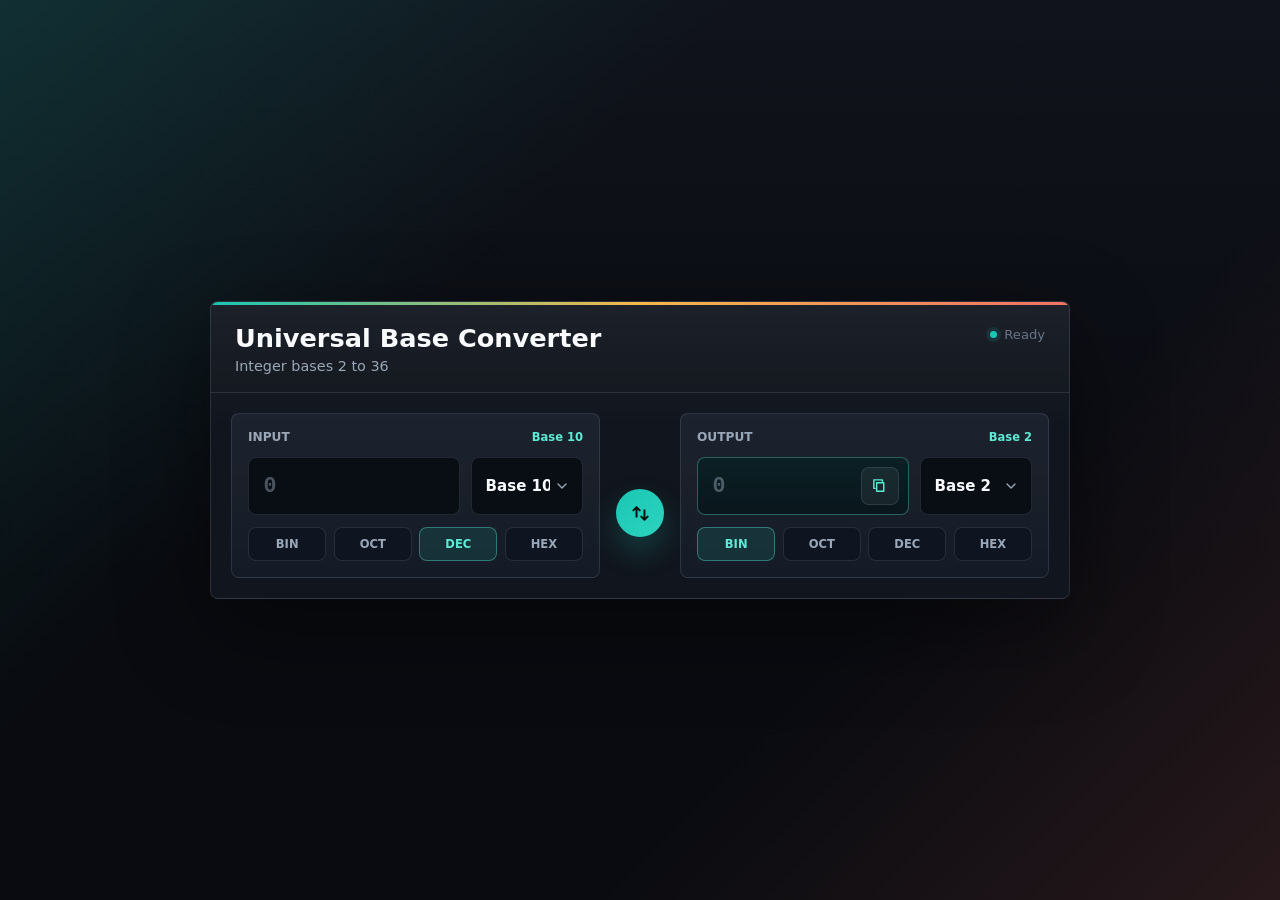
==== base-converter.html @ 08b2629d "added complements and truth table generation + a home page" ====
<!DOCTYPE html>
<html lang="en">

<head>
    <meta charset="UTF-8">
    <meta name="viewport" content="width=device-width, initial-scale=1.0">
    <title>Universal Base Converter</title>
    <style>
        :root {
            --bg-color: #090b10;
            --panel: #11151d;
            --panel-strong: #151b26;
            --field: #090d14;
            --field-raised: #0e1420;
            --text-primary: #f8fafc;
            --text-secondary: #9aa7b8;
            --text-muted: #687589;
            --accent: #19c6b3;
            --accent-hover: #5eead4;
            --accent-soft: rgba(25, 198, 179, 0.13);
            --amber: #f5b84b;
            --coral: #f07167;
            --border: rgba(148, 163, 184, 0.18);
            --border-strong: rgba(148, 163, 184, 0.28);
            --error: #fb7185;
            --error-soft: rgba(251, 113, 133, 0.12);
            --shadow: 0 30px 90px rgba(0, 0, 0, 0.42);
        }

        * {
            box-sizing: border-box;
            margin: 0;
            padding: 0;
            -webkit-tap-highlight-color: transparent;
        }

        body {
            background:
                linear-gradient(135deg, rgba(25, 198, 179, 0.16), transparent 34%),
                linear-gradient(315deg, rgba(240, 113, 103, 0.13), transparent 32%),
                linear-gradient(180deg, #10131b 0%, var(--bg-color) 64%);
            color: var(--text-primary);
            font-family: Inter, 'Segoe UI', system-ui, -apple-system, sans-serif;
            min-height: 100vh;
            display: flex;
            justify-content: center;
            align-items: center;
            padding: 18px;
            padding-top: max(18px, env(safe-area-inset-top));
            padding-bottom: max(18px, env(safe-area-inset-bottom));
        }

        button,
        input,
        select {
            font: inherit;
        }

        .container {
            background:
                linear-gradient(180deg, rgba(255, 255, 255, 0.05), transparent 42%),
                var(--panel);
            border: 1px solid var(--border);
            border-radius: 8px;
            box-shadow: var(--shadow);
            width: 100%;
            max-width: 860px;
            overflow: hidden;
            position: relative;
        }

        .container::before {
            content: "";
            position: absolute;
            inset: 0 0 auto;
            height: 3px;
            background: linear-gradient(90deg, var(--accent), var(--amber), var(--coral));
        }

        header {
            align-items: flex-start;
            border-bottom: 1px solid var(--border);
            display: flex;
            justify-content: space-between;
            gap: 1rem;
            padding: 1.35rem 1.5rem 1.1rem;
        }

        h1 {
            color: var(--text-primary);
            font-size: 1.6rem;
            font-weight: 760;
            letter-spacing: 0;
            line-height: 1.12;
            margin-bottom: 0.38rem;
        }

        p.subtitle {
            color: var(--text-secondary);
            font-size: 0.9rem;
        }

        .status-line {
            align-items: center;
            color: var(--text-muted);
            display: flex;
            flex: 0 0 auto;
            font-size: 0.82rem;
            gap: 0.45rem;
            min-height: 1.25rem;
            padding-top: 0.15rem;
        }

        .status-dot {
            background: var(--accent);
            border-radius: 50%;
            box-shadow: 0 0 0 4px rgba(25, 198, 179, 0.12);
            height: 7px;
            width: 7px;
        }

        .status-line.error .status-dot {
            background: var(--error);
            box-shadow: 0 0 0 4px rgba(251, 113, 133, 0.12);
        }

        .workspace {
            display: grid;
            gap: 1rem;
            grid-template-columns: minmax(0, 1fr) auto minmax(0, 1fr);
            padding: 1.25rem;
        }

        .input-group {
            background:
                linear-gradient(180deg, rgba(255, 255, 255, 0.035), transparent),
                var(--panel-strong);
            border: 1px solid var(--border);
            border-radius: 8px;
            min-width: 0;
            padding: 1rem;
            position: relative;
        }

        label {
            align-items: center;
            color: var(--text-secondary);
            display: flex;
            font-size: 0.76rem;
            font-weight: 760;
            justify-content: space-between;
            letter-spacing: 0;
            margin-bottom: 0.8rem;
            text-transform: uppercase;
        }

        label span:last-child {
            color: var(--accent-hover);
            font-size: 0.72rem;
            text-transform: none;
        }

        .input-wrapper {
            display: grid;
            gap: 0.7rem;
            grid-template-columns: minmax(0, 1fr) 112px;
        }

        input,
        select {
            background-color: var(--field);
            border: 1px solid var(--border);
            border-radius: 8px;
            color: var(--text-primary);
            outline: none;
            transition: border-color 0.18s, box-shadow 0.18s, background-color 0.18s;
        }

        input {
            font-family: 'Cascadia Mono', 'SFMono-Regular', Consolas, 'Courier New', monospace;
            font-size: 1.35rem;
            font-weight: 650;
            min-height: 58px;
            min-width: 0;
            padding: 0 0.9rem;
            width: 100%;
        }

        input::placeholder {
            color: rgba(154, 167, 184, 0.46);
        }

        input:focus,
        select:focus {
            border-color: rgba(94, 234, 212, 0.78);
            box-shadow: 0 0 0 3px rgba(25, 198, 179, 0.14);
        }

        input.invalid {
            background: var(--error-soft);
            border-color: rgba(251, 113, 133, 0.74);
            color: #fecdd3;
        }

        select {
            appearance: none;
            background-image: url("data:image/svg+xml;charset=UTF-8,%3csvg xmlns='http://www.w3.org/2000/svg' viewBox='0 0 24 24' fill='none' stroke='%239aa7b8' stroke-width='2' stroke-linecap='round' stroke-linejoin='round'%3e%3cpolyline points='6 9 12 15 18 9'%3e%3c/polyline%3e%3c/svg%3e");
            background-position: right 12px center;
            background-repeat: no-repeat;
            background-size: 16px;
            cursor: pointer;
            font-size: 0.94rem;
            font-weight: 700;
            min-height: 58px;
            padding: 0 2rem 0 0.85rem;
        }

        select option {
            background-color: #111827;
            color: var(--text-primary);
        }

        .base-shortcuts {
            display: grid;
            gap: 0.45rem;
            grid-template-columns: repeat(4, minmax(0, 1fr));
            margin-top: 0.75rem;
        }

        .preset-btn {
            background: var(--field-raised);
            border: 1px solid var(--border);
            border-radius: 8px;
            color: var(--text-secondary);
            cursor: pointer;
            font-size: 0.72rem;
            font-weight: 760;
            min-height: 34px;
            transition: background-color 0.18s, border-color 0.18s, color 0.18s;
        }

        .preset-btn:hover,
        .preset-btn.active {
            background: var(--accent-soft);
            border-color: rgba(94, 234, 212, 0.38);
            color: var(--accent-hover);
        }

        .swap-container {
            align-items: center;
            display: flex;
            justify-content: center;
            padding-top: 2.25rem;
            z-index: 5;
        }

        .swap-btn,
        .copy-btn {
            align-items: center;
            border: none;
            cursor: pointer;
            display: flex;
            justify-content: center;
        }

        .swap-btn {
            background: linear-gradient(135deg, var(--accent), #2dd4bf);
            border-radius: 50%;
            box-shadow: 0 14px 30px rgba(25, 198, 179, 0.24);
            color: #04110f;
            height: 48px;
            transition: transform 0.24s, box-shadow 0.24s;
            width: 48px;
        }

        .swap-btn:hover {
            box-shadow: 0 18px 36px rgba(25, 198, 179, 0.32);
            transform: rotate(180deg) scale(1.04);
        }

        .swap-btn:focus-visible,
        .copy-btn:focus-visible,
        .preset-btn:focus-visible {
            outline: 3px solid rgba(94, 234, 212, 0.28);
            outline-offset: 3px;
        }

        .swap-btn svg {
            height: 19px;
            width: 19px;
        }

        .output-wrapper {
            position: relative;
        }

        .output-field {
            background:
                linear-gradient(180deg, rgba(25, 198, 179, 0.1), rgba(25, 198, 179, 0.05)),
                var(--field);
            border-color: rgba(94, 234, 212, 0.34);
            color: var(--accent-hover);
            cursor: pointer;
            padding-right: 3.2rem;
        }

        .copy-btn {
            background: rgba(248, 250, 252, 0.06);
            border: 1px solid var(--border);
            border-radius: 8px;
            color: var(--accent-hover);
            height: 38px;
            position: absolute;
            right: 10px;
            top: 10px;
            transition: background-color 0.18s, border-color 0.18s, color 0.18s;
            width: 38px;
        }

        .copy-btn:hover {
            background: var(--accent-soft);
            border-color: rgba(94, 234, 212, 0.42);
            color: #ffffff;
        }

        .copy-btn svg {
            height: 17px;
            width: 17px;
        }

        .toast {
            background-color: #f8fafc;
            border-radius: 999px;
            bottom: 20px;
            box-shadow: 0 18px 34px rgba(0, 0, 0, 0.32);
            color: #090b10;
            font-size: 0.85rem;
            font-weight: 720;
            left: 50%;
            opacity: 0;
            padding: 10px 18px;
            pointer-events: none;
            position: fixed;
            transform: translateX(-50%) translateY(20px);
            transition: all 0.3s ease;
            white-space: nowrap;
            z-index: 100;
        }

        .toast.show {
            opacity: 1;
            transform: translateX(-50%) translateY(0);
        }

        @media (max-width: 760px) {
            body {
                align-items: flex-start;
            }

            header {
                display: block;
                padding: 1.2rem 1rem 1rem;
            }

            .status-line {
                margin-top: 0.85rem;
            }

            .workspace {
                display: flex;
                flex-direction: column;
                gap: 0.85rem;
                padding: 1rem;
            }

            .swap-container {
                margin: -0.15rem 0;
                padding-top: 0;
            }

            .swap-btn {
                height: 42px;
                width: 42px;
            }

            .input-wrapper {
                grid-template-columns: minmax(0, 1fr) 104px;
            }

            input {
                font-size: 1.08rem;
                min-height: 52px;
            }

            select {
                font-size: 0.86rem;
                min-height: 52px;
            }

            h1 {
                font-size: 1.35rem;
            }
        }

        @media (max-width: 420px) {
            body {
                padding-left: 12px;
                padding-right: 12px;
            }

            .input-wrapper {
                grid-template-columns: 1fr;
            }

            .base-shortcuts {
                grid-template-columns: repeat(2, minmax(0, 1fr));
            }

            .copy-btn {
                height: 34px;
                top: 9px;
                width: 34px;
            }
        }
    </style>
</head>

<body>

    <div class="container">
        <header>
            <div>
                <h1>Universal Base Converter</h1>
                <p class="subtitle">Integer bases 2 to 36</p>
            </div>
            <div class="status-line" id="statusLine">
                <span class="status-dot"></span>
                <span id="statusText">Ready</span>
            </div>
        </header>

        <div class="workspace">

            <div class="input-group">
                <label for="inputValue">
                    <span>Input</span>
                    <span id="inputBaseDisplay">Base 10</span>
                </label>
                <div class="input-wrapper">
                    <input type="text" id="inputValue" placeholder="0" autocomplete="off">
                    <select id="inputBase" aria-label="Input base">
                        <!-- Options populated by JS -->
                    </select>
                </div>
                <div class="base-shortcuts" data-target="inputBase" aria-label="Input base presets">
                    <button class="preset-btn" type="button" data-base="2">BIN</button>
                    <button class="preset-btn" type="button" data-base="8">OCT</button>
                    <button class="preset-btn" type="button" data-base="10">DEC</button>
                    <button class="preset-btn" type="button" data-base="16">HEX</button>
                </div>
            </div>

            <div class="swap-container">
                <button class="swap-btn" id="swapBtn" type="button" title="Swap Input and Output"
                    aria-label="Swap input and output bases">
                    <svg xmlns="http://www.w3.org/2000/svg" fill="none" viewBox="0 0 24 24" stroke="currentColor"
                        stroke-width="2.5">
                        <path stroke-linecap="round" stroke-linejoin="round"
                            d="M7 16V4m0 0L3 8m4-4l4 4m6 0v12m0 0l4-4m-4 4l-4-4" />
                    </svg>
                </button>
            </div>

            <div class="input-group">
                <label for="outputValue">
                    <span>Output</span>
                    <span id="outputBaseDisplay">Base 2</span>
                </label>
                <div class="input-wrapper">
                    <div class="output-wrapper">
                        <input type="text" id="outputValue" class="output-field" readonly placeholder="0">
                        <button class="copy-btn" id="copyBtn" type="button" title="Copy output"
                            aria-label="Copy output">
                            <svg xmlns="http://www.w3.org/2000/svg" fill="none" viewBox="0 0 24 24"
                                stroke="currentColor" stroke-width="2">
                                <path stroke-linecap="round" stroke-linejoin="round"
                                    d="M8 8h10v12H8z M6 16H4V4h12v2" />
                            </svg>
                        </button>
                    </div>
                    <select id="outputBase" aria-label="Output base">
                        <!-- Options populated by JS -->
                    </select>
                </div>
                <div class="base-shortcuts" data-target="outputBase" aria-label="Output base presets">
                    <button class="preset-btn" type="button" data-base="2">BIN</button>
                    <button class="preset-btn" type="button" data-base="8">OCT</button>
                    <button class="preset-btn" type="button" data-base="10">DEC</button>
                    <button class="preset-btn" type="button" data-base="16">HEX</button>
                </div>
            </div>

        </div>
    </div>

    <!-- Toast Notification -->
    <div id="toast" class="toast">Copied to clipboard!</div>

    <script>
        const inputVal = document.getElementById('inputValue');
        const inputBase = document.getElementById('inputBase');
        const outputVal = document.getElementById('outputValue');
        const outputBase = document.getElementById('outputBase');
        const swapBtn = document.getElementById('swapBtn');
        const copyBtn = document.getElementById('copyBtn');
        const inputBaseDisplay = document.getElementById('inputBaseDisplay');
        const outputBaseDisplay = document.getElementById('outputBaseDisplay');
        const statusLine = document.getElementById('statusLine');
        const statusText = document.getElementById('statusText');

        function populateBases() {
            for (let i = 2; i <= 36; i++) {
                const opt1 = new Option(`Base ${i}`, i);
                const opt2 = new Option(`Base ${i}`, i);
                inputBase.add(opt1);
                outputBase.add(opt2);
            }
            inputBase.value = "10";
            outputBase.value = "2";
        }

        function setStatus(message, isError = false) {
            statusText.textContent = message;
            statusLine.classList.toggle('error', isError);
        }

        function updatePresetButtons() {
            document.querySelectorAll('.base-shortcuts').forEach((group) => {
                const select = document.getElementById(group.dataset.target);

                group.querySelectorAll('.preset-btn').forEach((button) => {
                    button.classList.toggle('active', button.dataset.base === select.value);
                });
            });
        }

        function getDigitValue(char) {
            const code = char.charCodeAt(0);

            if (code >= 48 && code <= 57) {
                return code - 48;
            }

            if (code >= 65 && code <= 90) {
                return code - 55;
            }

            return -1;
        }

        function isValidForBase(value, base) {
            return [...value].every((char) => {
                const digit = getDigitValue(char);
                return digit >= 0 && digit < base;
            });
        }

        function parseBigIntFromBase(value, base) {
            const bigBase = BigInt(base);
            let total = 0n;

            for (const char of value) {
                total = total * bigBase + BigInt(getDigitValue(char));
            }

            return total;
        }

        function formatBigIntToBase(value, base) {
            const digits = "0123456789ABCDEFGHIJKLMNOPQRSTUVWXYZ";

            if (value === 0n) {
                return "0";
            }

            const bigBase = BigInt(base);
            let remaining = value;
            let result = "";

            while (remaining > 0n) {
                const digit = Number(remaining % bigBase);
                result = digits[digit] + result;
                remaining /= bigBase;
            }

            return result;
        }

        function convert() {
            const val = inputVal.value.trim().toUpperCase();
            const baseIn = parseInt(inputBase.value);
            const baseOut = parseInt(outputBase.value);

            inputBaseDisplay.textContent = `Base ${baseIn}`;
            outputBaseDisplay.textContent = `Base ${baseOut}`;

            if (val === "") {
                outputVal.value = "";
                inputVal.classList.remove('invalid');
                setStatus('Ready');
                updatePresetButtons();
                return;
            }

            if (!isValidForBase(val, baseIn)) {
                inputVal.classList.add('invalid');
                outputVal.value = "";
                setStatus(`Invalid digit for base ${baseIn}`, true);
                updatePresetButtons();
                return;
            } else {
                inputVal.classList.remove('invalid');
            }

            try {
                const decimalValue = parseBigIntFromBase(val, baseIn);
                outputVal.value = formatBigIntToBase(decimalValue, baseOut);
                setStatus(`${val.length} digit${val.length === 1 ? '' : 's'} converted`);
                updatePresetButtons();

            } catch (e) {
                console.error("Conversion error:", e);
                outputVal.value = "Error";
                setStatus('Conversion error', true);
            }
        }

        swapBtn.addEventListener('click', () => {
            const currentOutput = outputVal.value;
            if (currentOutput && currentOutput !== "Error" && currentOutput !== "") {
                inputVal.value = currentOutput;
                const tempBase = inputBase.value;
                inputBase.value = outputBase.value;
                outputBase.value = tempBase;
                convert();
            }
        });

        inputVal.addEventListener('input', convert);
        inputBase.addEventListener('change', convert);
        outputBase.addEventListener('change', convert);

        document.querySelectorAll('.preset-btn').forEach((button) => {
            button.addEventListener('click', () => {
                const group = button.closest('.base-shortcuts');
                const select = document.getElementById(group.dataset.target);

                select.value = button.dataset.base;
                convert();
            });
        });

        function copyOutput() {
            if (outputVal.value && outputVal.value !== "Error") {
                if (!navigator.clipboard) {
                    outputVal.select();
                    return;
                }

                navigator.clipboard.writeText(outputVal.value).then(() => {
                    showToast();
                }).catch(() => {
                    outputVal.select();
                });
            }
        }

        outputVal.addEventListener('click', copyOutput);
        copyBtn.addEventListener('click', copyOutput);

        function showToast() {
            const toast = document.getElementById('toast');
            toast.classList.add('show');
            setTimeout(() => {
                toast.classList.remove('show');
            }, 2000);
        }

        populateBases();
        convert();
    </script>
</body>

</html>
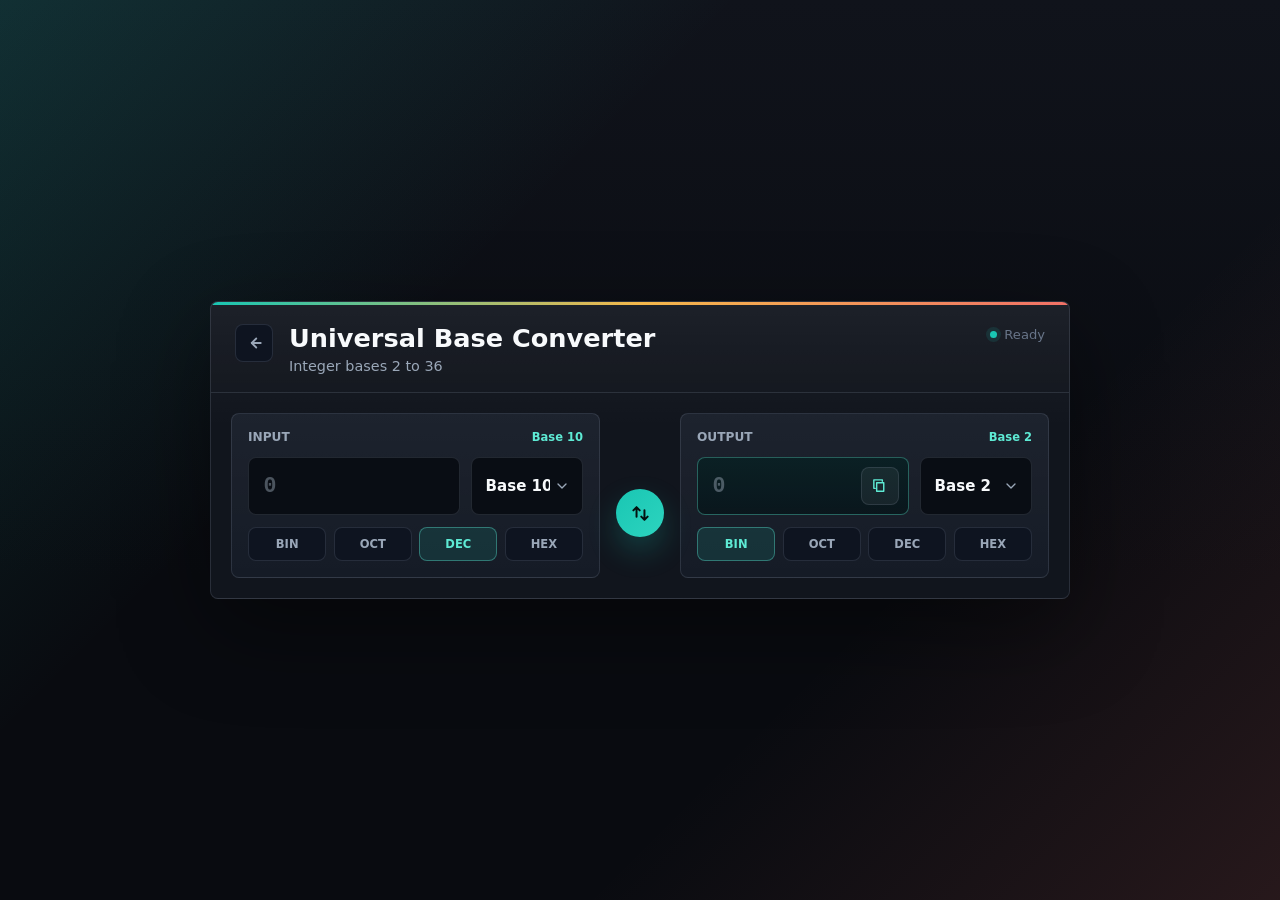
==== commit e6e2633a: "seperate style sheets and scripts, added a back button for desktop, added maxterm and minterms" ====
--- a/base-converter.html
+++ b/base-converter.html
@@ -5,430 +5,19 @@
     <meta charset="UTF-8">
     <meta name="viewport" content="width=device-width, initial-scale=1.0">
     <title>Universal Base Converter</title>
-    <style>
-        :root {
-            --bg-color: #090b10;
-            --panel: #11151d;
-            --panel-strong: #151b26;
-            --field: #090d14;
-            --field-raised: #0e1420;
-            --text-primary: #f8fafc;
-            --text-secondary: #9aa7b8;
-            --text-muted: #687589;
-            --accent: #19c6b3;
-            --accent-hover: #5eead4;
-            --accent-soft: rgba(25, 198, 179, 0.13);
-            --amber: #f5b84b;
-            --coral: #f07167;
-            --border: rgba(148, 163, 184, 0.18);
-            --border-strong: rgba(148, 163, 184, 0.28);
-            --error: #fb7185;
-            --error-soft: rgba(251, 113, 133, 0.12);
-            --shadow: 0 30px 90px rgba(0, 0, 0, 0.42);
-        }
-
-        * {
-            box-sizing: border-box;
-            margin: 0;
-            padding: 0;
-            -webkit-tap-highlight-color: transparent;
-        }
-
-        body {
-            background:
-                linear-gradient(135deg, rgba(25, 198, 179, 0.16), transparent 34%),
-                linear-gradient(315deg, rgba(240, 113, 103, 0.13), transparent 32%),
-                linear-gradient(180deg, #10131b 0%, var(--bg-color) 64%);
-            color: var(--text-primary);
-            font-family: Inter, 'Segoe UI', system-ui, -apple-system, sans-serif;
-            min-height: 100vh;
-            display: flex;
-            justify-content: center;
-            align-items: center;
-            padding: 18px;
-            padding-top: max(18px, env(safe-area-inset-top));
-            padding-bottom: max(18px, env(safe-area-inset-bottom));
-        }
-
-        button,
-        input,
-        select {
-            font: inherit;
-        }
-
-        .container {
-            background:
-                linear-gradient(180deg, rgba(255, 255, 255, 0.05), transparent 42%),
-                var(--panel);
-            border: 1px solid var(--border);
-            border-radius: 8px;
-            box-shadow: var(--shadow);
-            width: 100%;
-            max-width: 860px;
-            overflow: hidden;
-            position: relative;
-        }
-
-        .container::before {
-            content: "";
-            position: absolute;
-            inset: 0 0 auto;
-            height: 3px;
-            background: linear-gradient(90deg, var(--accent), var(--amber), var(--coral));
-        }
-
-        header {
-            align-items: flex-start;
-            border-bottom: 1px solid var(--border);
-            display: flex;
-            justify-content: space-between;
-            gap: 1rem;
-            padding: 1.35rem 1.5rem 1.1rem;
-        }
-
-        h1 {
-            color: var(--text-primary);
-            font-size: 1.6rem;
-            font-weight: 760;
-            letter-spacing: 0;
-            line-height: 1.12;
-            margin-bottom: 0.38rem;
-        }
-
-        p.subtitle {
-            color: var(--text-secondary);
-            font-size: 0.9rem;
-        }
-
-        .status-line {
-            align-items: center;
-            color: var(--text-muted);
-            display: flex;
-            flex: 0 0 auto;
-            font-size: 0.82rem;
-            gap: 0.45rem;
-            min-height: 1.25rem;
-            padding-top: 0.15rem;
-        }
-
-        .status-dot {
-            background: var(--accent);
-            border-radius: 50%;
-            box-shadow: 0 0 0 4px rgba(25, 198, 179, 0.12);
-            height: 7px;
-            width: 7px;
-        }
-
-        .status-line.error .status-dot {
-            background: var(--error);
-            box-shadow: 0 0 0 4px rgba(251, 113, 133, 0.12);
-        }
-
-        .workspace {
-            display: grid;
-            gap: 1rem;
-            grid-template-columns: minmax(0, 1fr) auto minmax(0, 1fr);
-            padding: 1.25rem;
-        }
-
-        .input-group {
-            background:
-                linear-gradient(180deg, rgba(255, 255, 255, 0.035), transparent),
-                var(--panel-strong);
-            border: 1px solid var(--border);
-            border-radius: 8px;
-            min-width: 0;
-            padding: 1rem;
-            position: relative;
-        }
-
-        label {
-            align-items: center;
-            color: var(--text-secondary);
-            display: flex;
-            font-size: 0.76rem;
-            font-weight: 760;
-            justify-content: space-between;
-            letter-spacing: 0;
-            margin-bottom: 0.8rem;
-            text-transform: uppercase;
-        }
-
-        label span:last-child {
-            color: var(--accent-hover);
-            font-size: 0.72rem;
-            text-transform: none;
-        }
-
-        .input-wrapper {
-            display: grid;
-            gap: 0.7rem;
-            grid-template-columns: minmax(0, 1fr) 112px;
-        }
-
-        input,
-        select {
-            background-color: var(--field);
-            border: 1px solid var(--border);
-            border-radius: 8px;
-            color: var(--text-primary);
-            outline: none;
-            transition: border-color 0.18s, box-shadow 0.18s, background-color 0.18s;
-        }
-
-        input {
-            font-family: 'Cascadia Mono', 'SFMono-Regular', Consolas, 'Courier New', monospace;
-            font-size: 1.35rem;
-            font-weight: 650;
-            min-height: 58px;
-            min-width: 0;
-            padding: 0 0.9rem;
-            width: 100%;
-        }
-
-        input::placeholder {
-            color: rgba(154, 167, 184, 0.46);
-        }
-
-        input:focus,
-        select:focus {
-            border-color: rgba(94, 234, 212, 0.78);
-            box-shadow: 0 0 0 3px rgba(25, 198, 179, 0.14);
-        }
-
-        input.invalid {
-            background: var(--error-soft);
-            border-color: rgba(251, 113, 133, 0.74);
-            color: #fecdd3;
-        }
-
-        select {
-            appearance: none;
-            background-image: url("data:image/svg+xml;charset=UTF-8,%3csvg xmlns='http://www.w3.org/2000/svg' viewBox='0 0 24 24' fill='none' stroke='%239aa7b8' stroke-width='2' stroke-linecap='round' stroke-linejoin='round'%3e%3cpolyline points='6 9 12 15 18 9'%3e%3c/polyline%3e%3c/svg%3e");
-            background-position: right 12px center;
-            background-repeat: no-repeat;
-            background-size: 16px;
-            cursor: pointer;
-            font-size: 0.94rem;
-            font-weight: 700;
-            min-height: 58px;
-            padding: 0 2rem 0 0.85rem;
-        }
-
-        select option {
-            background-color: #111827;
-            color: var(--text-primary);
-        }
-
-        .base-shortcuts {
-            display: grid;
-            gap: 0.45rem;
-            grid-template-columns: repeat(4, minmax(0, 1fr));
-            margin-top: 0.75rem;
-        }
-
-        .preset-btn {
-            background: var(--field-raised);
-            border: 1px solid var(--border);
-            border-radius: 8px;
-            color: var(--text-secondary);
-            cursor: pointer;
-            font-size: 0.72rem;
-            font-weight: 760;
-            min-height: 34px;
-            transition: background-color 0.18s, border-color 0.18s, color 0.18s;
-        }
-
-        .preset-btn:hover,
-        .preset-btn.active {
-            background: var(--accent-soft);
-            border-color: rgba(94, 234, 212, 0.38);
-            color: var(--accent-hover);
-        }
-
-        .swap-container {
-            align-items: center;
-            display: flex;
-            justify-content: center;
-            padding-top: 2.25rem;
-            z-index: 5;
-        }
-
-        .swap-btn,
-        .copy-btn {
-            align-items: center;
-            border: none;
-            cursor: pointer;
-            display: flex;
-            justify-content: center;
-        }
-
-        .swap-btn {
-            background: linear-gradient(135deg, var(--accent), #2dd4bf);
-            border-radius: 50%;
-            box-shadow: 0 14px 30px rgba(25, 198, 179, 0.24);
-            color: #04110f;
-            height: 48px;
-            transition: transform 0.24s, box-shadow 0.24s;
-            width: 48px;
-        }
-
-        .swap-btn:hover {
-            box-shadow: 0 18px 36px rgba(25, 198, 179, 0.32);
-            transform: rotate(180deg) scale(1.04);
-        }
-
-        .swap-btn:focus-visible,
-        .copy-btn:focus-visible,
-        .preset-btn:focus-visible {
-            outline: 3px solid rgba(94, 234, 212, 0.28);
-            outline-offset: 3px;
-        }
-
-        .swap-btn svg {
-            height: 19px;
-            width: 19px;
-        }
-
-        .output-wrapper {
-            position: relative;
-        }
-
-        .output-field {
-            background:
-                linear-gradient(180deg, rgba(25, 198, 179, 0.1), rgba(25, 198, 179, 0.05)),
-                var(--field);
-            border-color: rgba(94, 234, 212, 0.34);
-            color: var(--accent-hover);
-            cursor: pointer;
-            padding-right: 3.2rem;
-        }
-
-        .copy-btn {
-            background: rgba(248, 250, 252, 0.06);
-            border: 1px solid var(--border);
-            border-radius: 8px;
-            color: var(--accent-hover);
-            height: 38px;
-            position: absolute;
-            right: 10px;
-            top: 10px;
-            transition: background-color 0.18s, border-color 0.18s, color 0.18s;
-            width: 38px;
-        }
-
-        .copy-btn:hover {
-            background: var(--accent-soft);
-            border-color: rgba(94, 234, 212, 0.42);
-            color: #ffffff;
-        }
-
-        .copy-btn svg {
-            height: 17px;
-            width: 17px;
-        }
-
-        .toast {
-            background-color: #f8fafc;
-            border-radius: 999px;
-            bottom: 20px;
-            box-shadow: 0 18px 34px rgba(0, 0, 0, 0.32);
-            color: #090b10;
-            font-size: 0.85rem;
-            font-weight: 720;
-            left: 50%;
-            opacity: 0;
-            padding: 10px 18px;
-            pointer-events: none;
-            position: fixed;
-            transform: translateX(-50%) translateY(20px);
-            transition: all 0.3s ease;
-            white-space: nowrap;
-            z-index: 100;
-        }
-
-        .toast.show {
-            opacity: 1;
-            transform: translateX(-50%) translateY(0);
-        }
-
-        @media (max-width: 760px) {
-            body {
-                align-items: flex-start;
-            }
-
-            header {
-                display: block;
-                padding: 1.2rem 1rem 1rem;
-            }
-
-            .status-line {
-                margin-top: 0.85rem;
-            }
-
-            .workspace {
-                display: flex;
-                flex-direction: column;
-                gap: 0.85rem;
-                padding: 1rem;
-            }
-
-            .swap-container {
-                margin: -0.15rem 0;
-                padding-top: 0;
-            }
-
-            .swap-btn {
-                height: 42px;
-                width: 42px;
-            }
-
-            .input-wrapper {
-                grid-template-columns: minmax(0, 1fr) 104px;
-            }
-
-            input {
-                font-size: 1.08rem;
-                min-height: 52px;
-            }
-
-            select {
-                font-size: 0.86rem;
-                min-height: 52px;
-            }
-
-            h1 {
-                font-size: 1.35rem;
-            }
-        }
-
-        @media (max-width: 420px) {
-            body {
-                padding-left: 12px;
-                padding-right: 12px;
-            }
-
-            .input-wrapper {
-                grid-template-columns: 1fr;
-            }
-
-            .base-shortcuts {
-                grid-template-columns: repeat(2, minmax(0, 1fr));
-            }
-
-            .copy-btn {
-                height: 34px;
-                top: 9px;
-                width: 34px;
-            }
-        }
-    </style>
+    <link rel="stylesheet" href="assets/css/base-converter.css">
 </head>
 
 <body>
 
     <div class="container">
         <header>
+            <a class="back-btn" href="index.html" aria-label="Back to home" title="Back to home">
+                <svg viewBox="0 0 24 24" fill="none" stroke="currentColor" stroke-width="2.4">
+                    <path stroke-linecap="round" stroke-linejoin="round" d="M15 18l-6-6 6-6" />
+                    <path stroke-linecap="round" stroke-linejoin="round" d="M9 12h12" />
+                </svg>
+            </a>
             <div>
                 <h1>Universal Base Converter</h1>
                 <p class="subtitle">Integer bases 2 to 36</p>
@@ -505,190 +94,8 @@
 
     <!-- Toast Notification -->
     <div id="toast" class="toast">Copied to clipboard!</div>
+    <script src="assets/js/base-converter.js"></script>
 
-    <script>
-        const inputVal = document.getElementById('inputValue');
-        const inputBase = document.getElementById('inputBase');
-        const outputVal = document.getElementById('outputValue');
-        const outputBase = document.getElementById('outputBase');
-        const swapBtn = document.getElementById('swapBtn');
-        const copyBtn = document.getElementById('copyBtn');
-        const inputBaseDisplay = document.getElementById('inputBaseDisplay');
-        const outputBaseDisplay = document.getElementById('outputBaseDisplay');
-        const statusLine = document.getElementById('statusLine');
-        const statusText = document.getElementById('statusText');
-
-        function populateBases() {
-            for (let i = 2; i <= 36; i++) {
-                const opt1 = new Option(`Base ${i}`, i);
-                const opt2 = new Option(`Base ${i}`, i);
-                inputBase.add(opt1);
-                outputBase.add(opt2);
-            }
-            inputBase.value = "10";
-            outputBase.value = "2";
-        }
-
-        function setStatus(message, isError = false) {
-            statusText.textContent = message;
-            statusLine.classList.toggle('error', isError);
-        }
-
-        function updatePresetButtons() {
-            document.querySelectorAll('.base-shortcuts').forEach((group) => {
-                const select = document.getElementById(group.dataset.target);
-
-                group.querySelectorAll('.preset-btn').forEach((button) => {
-                    button.classList.toggle('active', button.dataset.base === select.value);
-                });
-            });
-        }
-
-        function getDigitValue(char) {
-            const code = char.charCodeAt(0);
-
-            if (code >= 48 && code <= 57) {
-                return code - 48;
-            }
-
-            if (code >= 65 && code <= 90) {
-                return code - 55;
-            }
-
-            return -1;
-        }
-
-        function isValidForBase(value, base) {
-            return [...value].every((char) => {
-                const digit = getDigitValue(char);
-                return digit >= 0 && digit < base;
-            });
-        }
-
-        function parseBigIntFromBase(value, base) {
-            const bigBase = BigInt(base);
-            let total = 0n;
-
-            for (const char of value) {
-                total = total * bigBase + BigInt(getDigitValue(char));
-            }
-
-            return total;
-        }
-
-        function formatBigIntToBase(value, base) {
-            const digits = "0123456789ABCDEFGHIJKLMNOPQRSTUVWXYZ";
-
-            if (value === 0n) {
-                return "0";
-            }
-
-            const bigBase = BigInt(base);
-            let remaining = value;
-            let result = "";
-
-            while (remaining > 0n) {
-                const digit = Number(remaining % bigBase);
-                result = digits[digit] + result;
-                remaining /= bigBase;
-            }
-
-            return result;
-        }
-
-        function convert() {
-            const val = inputVal.value.trim().toUpperCase();
-            const baseIn = parseInt(inputBase.value);
-            const baseOut = parseInt(outputBase.value);
-
-            inputBaseDisplay.textContent = `Base ${baseIn}`;
-            outputBaseDisplay.textContent = `Base ${baseOut}`;
-
-            if (val === "") {
-                outputVal.value = "";
-                inputVal.classList.remove('invalid');
-                setStatus('Ready');
-                updatePresetButtons();
-                return;
-            }
-
-            if (!isValidForBase(val, baseIn)) {
-                inputVal.classList.add('invalid');
-                outputVal.value = "";
-                setStatus(`Invalid digit for base ${baseIn}`, true);
-                updatePresetButtons();
-                return;
-            } else {
-                inputVal.classList.remove('invalid');
-            }
-
-            try {
-                const decimalValue = parseBigIntFromBase(val, baseIn);
-                outputVal.value = formatBigIntToBase(decimalValue, baseOut);
-                setStatus(`${val.length} digit${val.length === 1 ? '' : 's'} converted`);
-                updatePresetButtons();
-
-            } catch (e) {
-                console.error("Conversion error:", e);
-                outputVal.value = "Error";
-                setStatus('Conversion error', true);
-            }
-        }
-
-        swapBtn.addEventListener('click', () => {
-            const currentOutput = outputVal.value;
-            if (currentOutput && currentOutput !== "Error" && currentOutput !== "") {
-                inputVal.value = currentOutput;
-                const tempBase = inputBase.value;
-                inputBase.value = outputBase.value;
-                outputBase.value = tempBase;
-                convert();
-            }
-        });
-
-        inputVal.addEventListener('input', convert);
-        inputBase.addEventListener('change', convert);
-        outputBase.addEventListener('change', convert);
-
-        document.querySelectorAll('.preset-btn').forEach((button) => {
-            button.addEventListener('click', () => {
-                const group = button.closest('.base-shortcuts');
-                const select = document.getElementById(group.dataset.target);
-
-                select.value = button.dataset.base;
-                convert();
-            });
-        });
-
-        function copyOutput() {
-            if (outputVal.value && outputVal.value !== "Error") {
-                if (!navigator.clipboard) {
-                    outputVal.select();
-                    return;
-                }
-
-                navigator.clipboard.writeText(outputVal.value).then(() => {
-                    showToast();
-                }).catch(() => {
-                    outputVal.select();
-                });
-            }
-        }
-
-        outputVal.addEventListener('click', copyOutput);
-        copyBtn.addEventListener('click', copyOutput);
-
-        function showToast() {
-            const toast = document.getElementById('toast');
-            toast.classList.add('show');
-            setTimeout(() => {
-                toast.classList.remove('show');
-            }, 2000);
-        }
-
-        populateBases();
-        convert();
-    </script>
 </body>
 
 </html>
--- a/assets/css/base-converter.css
+++ b/assets/css/base-converter.css
@@ -0,0 +1,453 @@
+        :root {
+            --bg-color: #090b10;
+            --panel: #11151d;
+            --panel-strong: #151b26;
+            --field: #090d14;
+            --field-raised: #0e1420;
+            --text-primary: #f8fafc;
+            --text-secondary: #9aa7b8;
+            --text-muted: #687589;
+            --accent: #19c6b3;
+            --accent-hover: #5eead4;
+            --accent-soft: rgba(25, 198, 179, 0.13);
+            --amber: #f5b84b;
+            --coral: #f07167;
+            --border: rgba(148, 163, 184, 0.18);
+            --border-strong: rgba(148, 163, 184, 0.28);
+            --error: #fb7185;
+            --error-soft: rgba(251, 113, 133, 0.12);
+            --shadow: 0 30px 90px rgba(0, 0, 0, 0.42);
+        }
+
+        * {
+            box-sizing: border-box;
+            margin: 0;
+            padding: 0;
+            -webkit-tap-highlight-color: transparent;
+        }
+
+        body {
+            background:
+                linear-gradient(135deg, rgba(25, 198, 179, 0.16), transparent 34%),
+                linear-gradient(315deg, rgba(240, 113, 103, 0.13), transparent 32%),
+                linear-gradient(180deg, #10131b 0%, var(--bg-color) 64%);
+            color: var(--text-primary);
+            font-family: Inter, 'Segoe UI', system-ui, -apple-system, sans-serif;
+            min-height: 100vh;
+            display: flex;
+            justify-content: center;
+            align-items: center;
+            padding: 18px;
+            padding-top: max(18px, env(safe-area-inset-top));
+            padding-bottom: max(18px, env(safe-area-inset-bottom));
+        }
+
+        button,
+        input,
+        select {
+            font: inherit;
+        }
+
+        .container {
+            background:
+                linear-gradient(180deg, rgba(255, 255, 255, 0.05), transparent 42%),
+                var(--panel);
+            border: 1px solid var(--border);
+            border-radius: 8px;
+            box-shadow: var(--shadow);
+            width: 100%;
+            max-width: 860px;
+            overflow: hidden;
+            position: relative;
+        }
+
+        .container::before {
+            content: "";
+            position: absolute;
+            inset: 0 0 auto;
+            height: 3px;
+            background: linear-gradient(90deg, var(--accent), var(--amber), var(--coral));
+        }
+
+        header {
+            align-items: flex-start;
+            border-bottom: 1px solid var(--border);
+            display: grid;
+            grid-template-columns: auto minmax(0, 1fr) auto;
+            justify-content: initial;
+            gap: 1rem;
+            padding: 1.35rem 1.5rem 1.1rem;
+        }
+
+        .back-btn {
+            align-items: center;
+            align-self: flex-start;
+            background: var(--field-raised);
+            border: 1px solid var(--border);
+            border-radius: 8px;
+            color: var(--text-secondary);
+            display: inline-flex;
+            height: 38px;
+            justify-content: center;
+            text-decoration: none;
+            transition: background-color 0.18s, border-color 0.18s, color 0.18s;
+            width: 38px;
+        }
+
+        .back-btn:hover,
+        .back-btn:focus-visible {
+            background: var(--accent-soft);
+            border-color: rgba(94, 234, 212, 0.38);
+            color: var(--accent-hover);
+        }
+
+        .back-btn:focus-visible {
+            outline: 3px solid rgba(94, 234, 212, 0.28);
+            outline-offset: 3px;
+        }
+
+        .back-btn svg {
+            height: 18px;
+            width: 18px;
+        }
+
+        h1 {
+            color: var(--text-primary);
+            font-size: 1.6rem;
+            font-weight: 760;
+            letter-spacing: 0;
+            line-height: 1.12;
+            margin-bottom: 0.38rem;
+        }
+
+        p.subtitle {
+            color: var(--text-secondary);
+            font-size: 0.9rem;
+        }
+
+        .status-line {
+            align-items: center;
+            color: var(--text-muted);
+            display: flex;
+            flex: 0 0 auto;
+            font-size: 0.82rem;
+            gap: 0.45rem;
+            min-height: 1.25rem;
+            padding-top: 0.15rem;
+        }
+
+        .status-dot {
+            background: var(--accent);
+            border-radius: 50%;
+            box-shadow: 0 0 0 4px rgba(25, 198, 179, 0.12);
+            height: 7px;
+            width: 7px;
+        }
+
+        .status-line.error .status-dot {
+            background: var(--error);
+            box-shadow: 0 0 0 4px rgba(251, 113, 133, 0.12);
+        }
+
+        .workspace {
+            display: grid;
+            gap: 1rem;
+            grid-template-columns: minmax(0, 1fr) auto minmax(0, 1fr);
+            padding: 1.25rem;
+        }
+
+        .input-group {
+            background:
+                linear-gradient(180deg, rgba(255, 255, 255, 0.035), transparent),
+                var(--panel-strong);
+            border: 1px solid var(--border);
+            border-radius: 8px;
+            min-width: 0;
+            padding: 1rem;
+            position: relative;
+        }
+
+        label {
+            align-items: center;
+            color: var(--text-secondary);
+            display: flex;
+            font-size: 0.76rem;
+            font-weight: 760;
+            justify-content: space-between;
+            letter-spacing: 0;
+            margin-bottom: 0.8rem;
+            text-transform: uppercase;
+        }
+
+        label span:last-child {
+            color: var(--accent-hover);
+            font-size: 0.72rem;
+            text-transform: none;
+        }
+
+        .input-wrapper {
+            display: grid;
+            gap: 0.7rem;
+            grid-template-columns: minmax(0, 1fr) 112px;
+        }
+
+        input,
+        select {
+            background-color: var(--field);
+            border: 1px solid var(--border);
+            border-radius: 8px;
+            color: var(--text-primary);
+            outline: none;
+            transition: border-color 0.18s, box-shadow 0.18s, background-color 0.18s;
+        }
+
+        input {
+            font-family: 'Cascadia Mono', 'SFMono-Regular', Consolas, 'Courier New', monospace;
+            font-size: 1.35rem;
+            font-weight: 650;
+            min-height: 58px;
+            min-width: 0;
+            padding: 0 0.9rem;
+            width: 100%;
+        }
+
+        input::placeholder {
+            color: rgba(154, 167, 184, 0.46);
+        }
+
+        input:focus,
+        select:focus {
+            border-color: rgba(94, 234, 212, 0.78);
+            box-shadow: 0 0 0 3px rgba(25, 198, 179, 0.14);
+        }
+
+        input.invalid {
+            background: var(--error-soft);
+            border-color: rgba(251, 113, 133, 0.74);
+            color: #fecdd3;
+        }
+
+        select {
+            appearance: none;
+            background-image: url("data:image/svg+xml;charset=UTF-8,%3csvg xmlns='http://www.w3.org/2000/svg' viewBox='0 0 24 24' fill='none' stroke='%239aa7b8' stroke-width='2' stroke-linecap='round' stroke-linejoin='round'%3e%3cpolyline points='6 9 12 15 18 9'%3e%3c/polyline%3e%3c/svg%3e");
+            background-position: right 12px center;
+            background-repeat: no-repeat;
+            background-size: 16px;
+            cursor: pointer;
+            font-size: 0.94rem;
+            font-weight: 700;
+            min-height: 58px;
+            padding: 0 2rem 0 0.85rem;
+        }
+
+        select option {
+            background-color: #111827;
+            color: var(--text-primary);
+        }
+
+        .base-shortcuts {
+            display: grid;
+            gap: 0.45rem;
+            grid-template-columns: repeat(4, minmax(0, 1fr));
+            margin-top: 0.75rem;
+        }
+
+        .preset-btn {
+            background: var(--field-raised);
+            border: 1px solid var(--border);
+            border-radius: 8px;
+            color: var(--text-secondary);
+            cursor: pointer;
+            font-size: 0.72rem;
+            font-weight: 760;
+            min-height: 34px;
+            transition: background-color 0.18s, border-color 0.18s, color 0.18s;
+        }
+
+        .preset-btn:hover,
+        .preset-btn.active {
+            background: var(--accent-soft);
+            border-color: rgba(94, 234, 212, 0.38);
+            color: var(--accent-hover);
+        }
+
+        .swap-container {
+            align-items: center;
+            display: flex;
+            justify-content: center;
+            padding-top: 2.25rem;
+            z-index: 5;
+        }
+
+        .swap-btn,
+        .copy-btn {
+            align-items: center;
+            border: none;
+            cursor: pointer;
+            display: flex;
+            justify-content: center;
+        }
+
+        .swap-btn {
+            background: linear-gradient(135deg, var(--accent), #2dd4bf);
+            border-radius: 50%;
+            box-shadow: 0 14px 30px rgba(25, 198, 179, 0.24);
+            color: #04110f;
+            height: 48px;
+            transition: transform 0.24s, box-shadow 0.24s;
+            width: 48px;
+        }
+
+        .swap-btn:hover {
+            box-shadow: 0 18px 36px rgba(25, 198, 179, 0.32);
+            transform: rotate(180deg) scale(1.04);
+        }
+
+        .swap-btn:focus-visible,
+        .copy-btn:focus-visible,
+        .preset-btn:focus-visible {
+            outline: 3px solid rgba(94, 234, 212, 0.28);
+            outline-offset: 3px;
+        }
+
+        .swap-btn svg {
+            height: 19px;
+            width: 19px;
+        }
+
+        .output-wrapper {
+            position: relative;
+        }
+
+        .output-field {
+            background:
+                linear-gradient(180deg, rgba(25, 198, 179, 0.1), rgba(25, 198, 179, 0.05)),
+                var(--field);
+            border-color: rgba(94, 234, 212, 0.34);
+            color: var(--accent-hover);
+            cursor: pointer;
+            padding-right: 3.2rem;
+        }
+
+        .copy-btn {
+            background: rgba(248, 250, 252, 0.06);
+            border: 1px solid var(--border);
+            border-radius: 8px;
+            color: var(--accent-hover);
+            height: 38px;
+            position: absolute;
+            right: 10px;
+            top: 10px;
+            transition: background-color 0.18s, border-color 0.18s, color 0.18s;
+            width: 38px;
+        }
+
+        .copy-btn:hover {
+            background: var(--accent-soft);
+            border-color: rgba(94, 234, 212, 0.42);
+            color: #ffffff;
+        }
+
+        .copy-btn svg {
+            height: 17px;
+            width: 17px;
+        }
+
+        .toast {
+            background-color: #f8fafc;
+            border-radius: 999px;
+            bottom: 20px;
+            box-shadow: 0 18px 34px rgba(0, 0, 0, 0.32);
+            color: #090b10;
+            font-size: 0.85rem;
+            font-weight: 720;
+            left: 50%;
+            opacity: 0;
+            padding: 10px 18px;
+            pointer-events: none;
+            position: fixed;
+            transform: translateX(-50%) translateY(20px);
+            transition: all 0.3s ease;
+            white-space: nowrap;
+            z-index: 100;
+        }
+
+        .toast.show {
+            opacity: 1;
+            transform: translateX(-50%) translateY(0);
+        }
+
+        @media (max-width: 760px) {
+            body {
+                align-items: flex-start;
+            }
+
+            header {
+                display: block;
+                padding: 1.2rem 1rem 1rem;
+            }
+
+            .status-line {
+                margin-top: 0.85rem;
+            }
+
+            .workspace {
+                display: flex;
+                flex-direction: column;
+                gap: 0.85rem;
+                padding: 1rem;
+            }
+
+            .swap-container {
+                margin: -0.15rem 0;
+                padding-top: 0;
+            }
+
+            .swap-btn {
+                height: 42px;
+                width: 42px;
+            }
+
+            .input-wrapper {
+                grid-template-columns: minmax(0, 1fr) 104px;
+            }
+
+            input {
+                font-size: 1.08rem;
+                min-height: 52px;
+            }
+
+            select {
+                font-size: 0.86rem;
+                min-height: 52px;
+            }
+
+            h1 {
+                font-size: 1.35rem;
+            }
+
+            .back-btn {
+                display: none;
+            }
+        }
+
+        @media (max-width: 420px) {
+            body {
+                padding-left: 12px;
+                padding-right: 12px;
+            }
+
+            .input-wrapper {
+                grid-template-columns: 1fr;
+            }
+
+            .base-shortcuts {
+                grid-template-columns: repeat(2, minmax(0, 1fr));
+            }
+
+            .copy-btn {
+                height: 34px;
+                top: 9px;
+                width: 34px;
+            }
+        }
